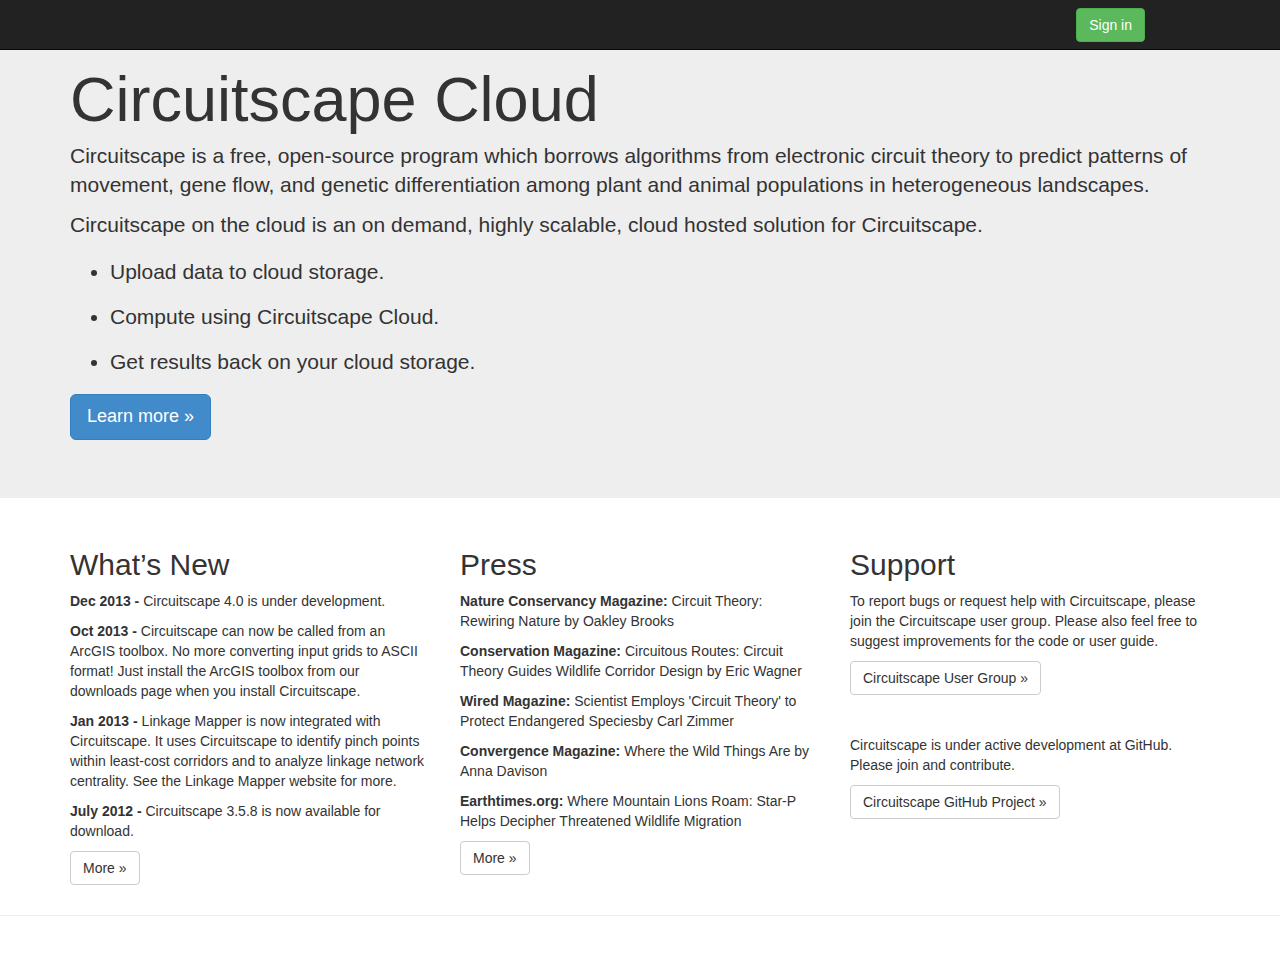
==== cloud_cs/templates/static/index.html @ 64bf1181 "added user roles" ====
<!DOCTYPE html>
<html lang="en">
	<head>
		<meta charset="utf-8">
		<meta http-equiv="X-UA-Compatible" content="IE=edge">
		<meta name="viewport" content="width=device-width, initial-scale=1.0">
		<meta name="description" content="Circuitscape {{version}}">
		<meta name="author" content="tan">
		<link rel="shortcut icon" href="/static/cs_logo.ico">

		<title>Circuitscape Cloud</title>

		<link href="/ext/bootstrap/css/bootstrap.css" rel="stylesheet">

		<style>
			body {
			  padding-bottom: 20px;
			}
		</style>
	</head>

	<body>
		<!-- Fixed navbar -->
		<div class="navbar navbar-inverse navbar-fixed-top" role="navigation">
			<div class="container" style="padding-top: 8px; padding-right: 80px">
				<ul class="nav navbar-nav navbar-right">
					<li>
						<button type="submit" class="btn btn-success" id="btn_login">Sign in</button>
					</li>
				</ul>
			</div><!--/.container -->
		</div><!--/.navbar -->

		<div class="jumbotron">
			<div class="container">
				<h1>Circuitscape Cloud</h1>
				<p>
					Circuitscape is a free, open-source program which borrows algorithms from electronic circuit theory to 
					predict patterns of movement, gene flow, and genetic differentiation among plant and animal populations 
					in heterogeneous landscapes.
				</p>
				<p>
					Circuitscape on the cloud is an on demand, highly scalable, cloud hosted solution for Circuitscape.
					<ul>
						<li>Upload data to cloud storage.</li>
						<li>Compute using Circuitscape Cloud.</li>
						<li>Get results back on your cloud storage.</li>
					</ul>
				</p>
				<p><a class="btn btn-primary btn-lg" role="button" href="http://www.circuitscape.org/">Learn more &raquo;</a></p>
			</div>
		</div>

		<div class="container">
			<div class="row">
				<div class="col-md-4">
					<h2>What’s New</h2>
					<p>
						<b>Dec 2013 -</b> Circuitscape 4.0 is under development.
					</p>						
					<p>
						<b>Oct 2013 -</b> Circuitscape can now be called from an ArcGIS toolbox. 
						No more converting input grids to ASCII format! Just install the ArcGIS 
						toolbox from our downloads page when you install Circuitscape.
					</p>
					<p>
						<b>Jan 2013 -</b> Linkage Mapper is now integrated with Circuitscape.  It 
						uses Circuitscape to identify pinch points within least-cost corridors and 
						to analyze linkage network centrality.  See the Linkage Mapper website 
						for more.
					</p>
					<p>
						<b>July 2012 -</b> Circuitscape 3.5.8 is now available for download.
					</p>
					<p><a class="btn btn-default" role="button" href="http://www.circuitscape.org/">More &raquo;</a></p>
				</div>
				<div class="col-md-4">
					<h2>Press</h2>
					<p>
						<b>Nature Conservancy Magazine:</b> Circuit Theory: Rewiring Nature by Oakley Brooks
					</p>
					<p>
						<b>Conservation Magazine:</b> Circuitous Routes: Circuit Theory Guides Wildlife Corridor Design by Eric Wagner
					</p>
					<p>
						<b>Wired Magazine:</b> Scientist Employs 'Circuit Theory' to Protect Endangered Speciesby Carl Zimmer							
					</p>
					<p>
						<b>Convergence Magazine:</b> Where the Wild Things Are by Anna Davison
					</p>
					<p>
						<b>Earthtimes.org:</b> Where Mountain Lions Roam: Star-P Helps Decipher Threatened Wildlife Migration
					</p>
					</p>
					<p><a class="btn btn-default" role="button" href="http://www.circuitscape.org/">More &raquo;</a></p>
				</div>
				<div class="col-md-4">
					<h2>Support</h2>
					<p>
						To report bugs or request help with Circuitscape, please join the Circuitscape user group.
						Please also feel free to suggest improvements for the code or user guide.							
					</p>
					<p><a class="btn btn-default" href="#" role="button" href="https://groups.google.com/forum/#!forum/circuitscape">Circuitscape User Group &raquo;</a></p>
					<p>&nbsp;</p>
					<p>
						Circuitscape is under active development at GitHub. Please join and contribute.
					</p>
					<p><a class="btn btn-default" role="button" href="https://github.com/Circuitscape/">Circuitscape GitHub Project &raquo;</a></p>
				</div>
			</div>
		</div>

		<hr/>

		<!-- Bootstrap core JavaScript
		================================================== -->
		<!-- Placed at the end of the document so the pages load faster -->
		<script src="/ext/jquery-1.10.2.js" type="text/javascript"></script>
		<script src="/ext/jquery.cookie.js" type="text/javascript"></script>
		<script src="/ext/bootstrap/js/bootstrap.min.js" type="text/javascript"></script>
	
		<script type="text/javascript">
			$(document).ready(function() {
				$('#btn_login').click(function(e){
					document.location.href = "/auth/login";
				});
				
				if(!$.cookie("cloudcs_sess")) {
					$('#btn_login').popover({
						'placement': 'bottom',
						'trigger': 'hover',
						'delay': 100,
						'html': true,
						'template': '<div class="popover" style="width: 300px"><div class="arrow"></div><div class="popover-inner"><h3 class="popover-title"></h3><div class="popover-content"><p></p></div></div></div>',
						'content': '<p>Circuitscape Cloud uses Google for authentication and cloud storage.</p><p>On your first use, you may be prompted once to log in and once more to authorize Google Drive access for Circuitscape.</p>'
					});					
				}
			});
		</script>
	</body>
</html>
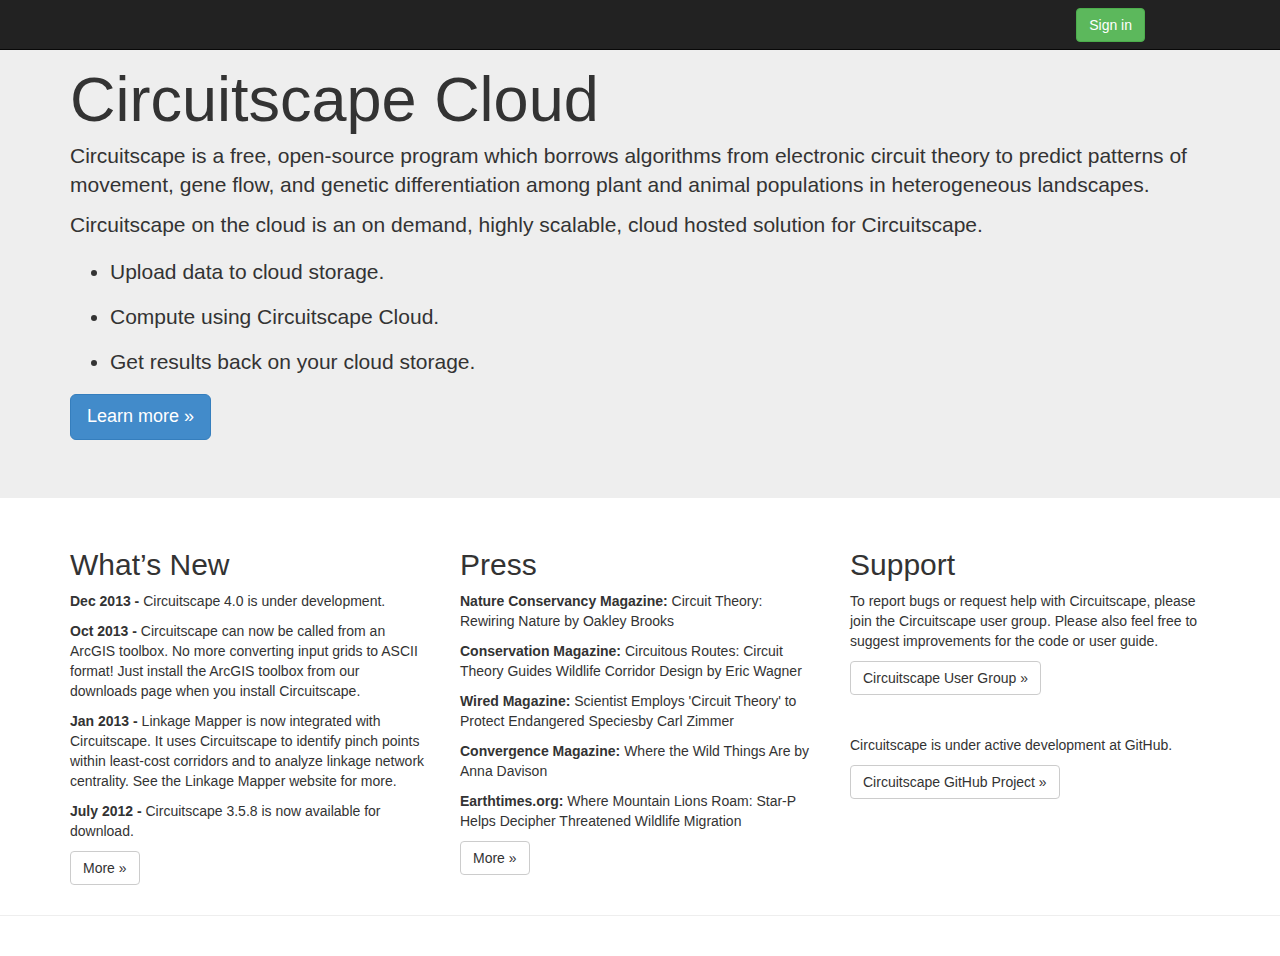
==== commit 87c5cc4b: "upgraded to bootstrap 3.0.3. Fixes #5 via bootstrap fix (https://github.com/twbs/bootstrap/issues/10" ====
--- a/cloud_cs/templates/static/index.html
+++ b/cloud_cs/templates/static/index.html
@@ -100,10 +100,10 @@
 						To report bugs or request help with Circuitscape, please join the Circuitscape user group.
 						Please also feel free to suggest improvements for the code or user guide.							
 					</p>
-					<p><a class="btn btn-default" href="#" role="button" href="https://groups.google.com/forum/#!forum/circuitscape">Circuitscape User Group &raquo;</a></p>
+					<p><a class="btn btn-default" role="button" href="https://groups.google.com/forum/#!forum/circuitscape">Circuitscape User Group &raquo;</a></p>
 					<p>&nbsp;</p>
 					<p>
-						Circuitscape is under active development at GitHub. Please join and contribute.
+						Circuitscape is under active development at GitHub.
 					</p>
 					<p><a class="btn btn-default" role="button" href="https://github.com/Circuitscape/">Circuitscape GitHub Project &raquo;</a></p>
 				</div>
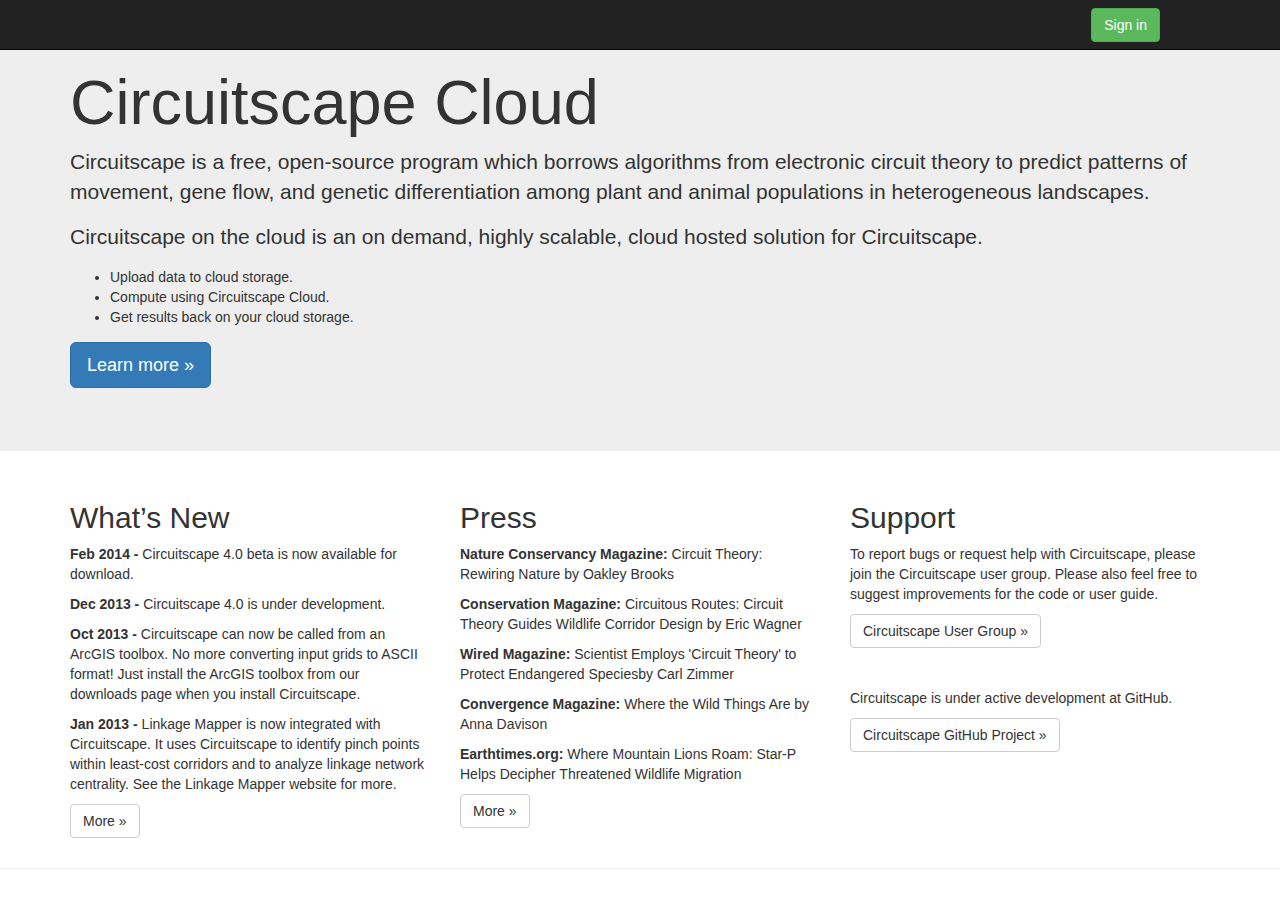
==== commit 9f42c181: "used sockjs for websockets" ====
--- a/cloud_cs/templates/static/index.html
+++ b/cloud_cs/templates/static/index.html
@@ -10,7 +10,7 @@
 
 		<title>Circuitscape Cloud</title>
 
-		<link href="/ext/bootstrap/css/bootstrap.css" rel="stylesheet">
+		<link href="//netdna.bootstrapcdn.com/bootstrap/3.1.0/css/bootstrap.min.css" rel="stylesheet">
 
 		<style>
 			body {
@@ -56,6 +56,9 @@
 				<div class="col-md-4">
 					<h2>What’s New</h2>
 					<p>
+						<b>Feb 2014 -</b> Circuitscape 4.0 beta is now available for download.
+					</p>						
+					<p>
 						<b>Dec 2013 -</b> Circuitscape 4.0 is under development.
 					</p>						
 					<p>
@@ -68,9 +71,6 @@
 						uses Circuitscape to identify pinch points within least-cost corridors and 
 						to analyze linkage network centrality.  See the Linkage Mapper website 
 						for more.
-					</p>
-					<p>
-						<b>July 2012 -</b> Circuitscape 3.5.8 is now available for download.
 					</p>
 					<p><a class="btn btn-default" role="button" href="http://www.circuitscape.org/">More &raquo;</a></p>
 				</div>
@@ -115,16 +115,31 @@
 		<!-- Bootstrap core JavaScript
 		================================================== -->
 		<!-- Placed at the end of the document so the pages load faster -->
-		<script src="/ext/jquery-1.10.2.js" type="text/javascript"></script>
+		<script src="//ajax.googleapis.com/ajax/libs/jquery/1.10.2/jquery.min.js"></script>
+		<script src="/ext/jquery-migrate-1.2.1.js" type="text/javascript"></script>
 		<script src="/ext/jquery.cookie.js" type="text/javascript"></script>
-		<script src="/ext/bootstrap/js/bootstrap.min.js" type="text/javascript"></script>
+		<script src="//netdna.bootstrapcdn.com/bootstrap/3.1.0/js/bootstrap.min.js"></script>
 	
 		<script type="text/javascript">
 			$(document).ready(function() {
+				$.browser.chrome = /chrom(e|ium)/.test(navigator.userAgent.toLowerCase());
+				var ver = parseInt($.browser.version);
+				var supported_browser = ( 	($.browser.mozilla && (ver >= 11)) ||
+											($.browser.chrome && (ver >= 16)) ||
+											($.browser.safari && (ver >= 6)) );
+					
 				$('#btn_login').click(function(e){
+					if(!supported_browser) {
+						alert("browser:" + JSON.stringify( $.browser));
+						alert("You seem to be using an older or unsuported browser which may not be compatible with cloudCS. Please upgrade your browser if you face any issues.");							
+					}
 					document.location.href = "/auth/login";
 				});
-				
+
+				login_pop_content = '<p>Circuitscape Cloud uses Google for authentication and cloud storage.</p><p>On your first use, you may be prompted once to log in and once more to authorize Google Drive access for Circuitscape.</p>';
+				if(!supported_browser) {
+					login_pop_content = login_pop_content + '<p>Mozilla 11, Chrome 16 and Safari 6 are the mimimum supported browser versions.</p>';
+				}
 				if(!$.cookie("cloudcs_sess")) {
 					$('#btn_login').popover({
 						'placement': 'bottom',
@@ -132,8 +147,8 @@
 						'delay': 100,
 						'html': true,
 						'template': '<div class="popover" style="width: 300px"><div class="arrow"></div><div class="popover-inner"><h3 class="popover-title"></h3><div class="popover-content"><p></p></div></div></div>',
-						'content': '<p>Circuitscape Cloud uses Google for authentication and cloud storage.</p><p>On your first use, you may be prompted once to log in and once more to authorize Google Drive access for Circuitscape.</p>'
-					});					
+						'content': login_pop_content
+					});
 				}
 			});
 		</script>
